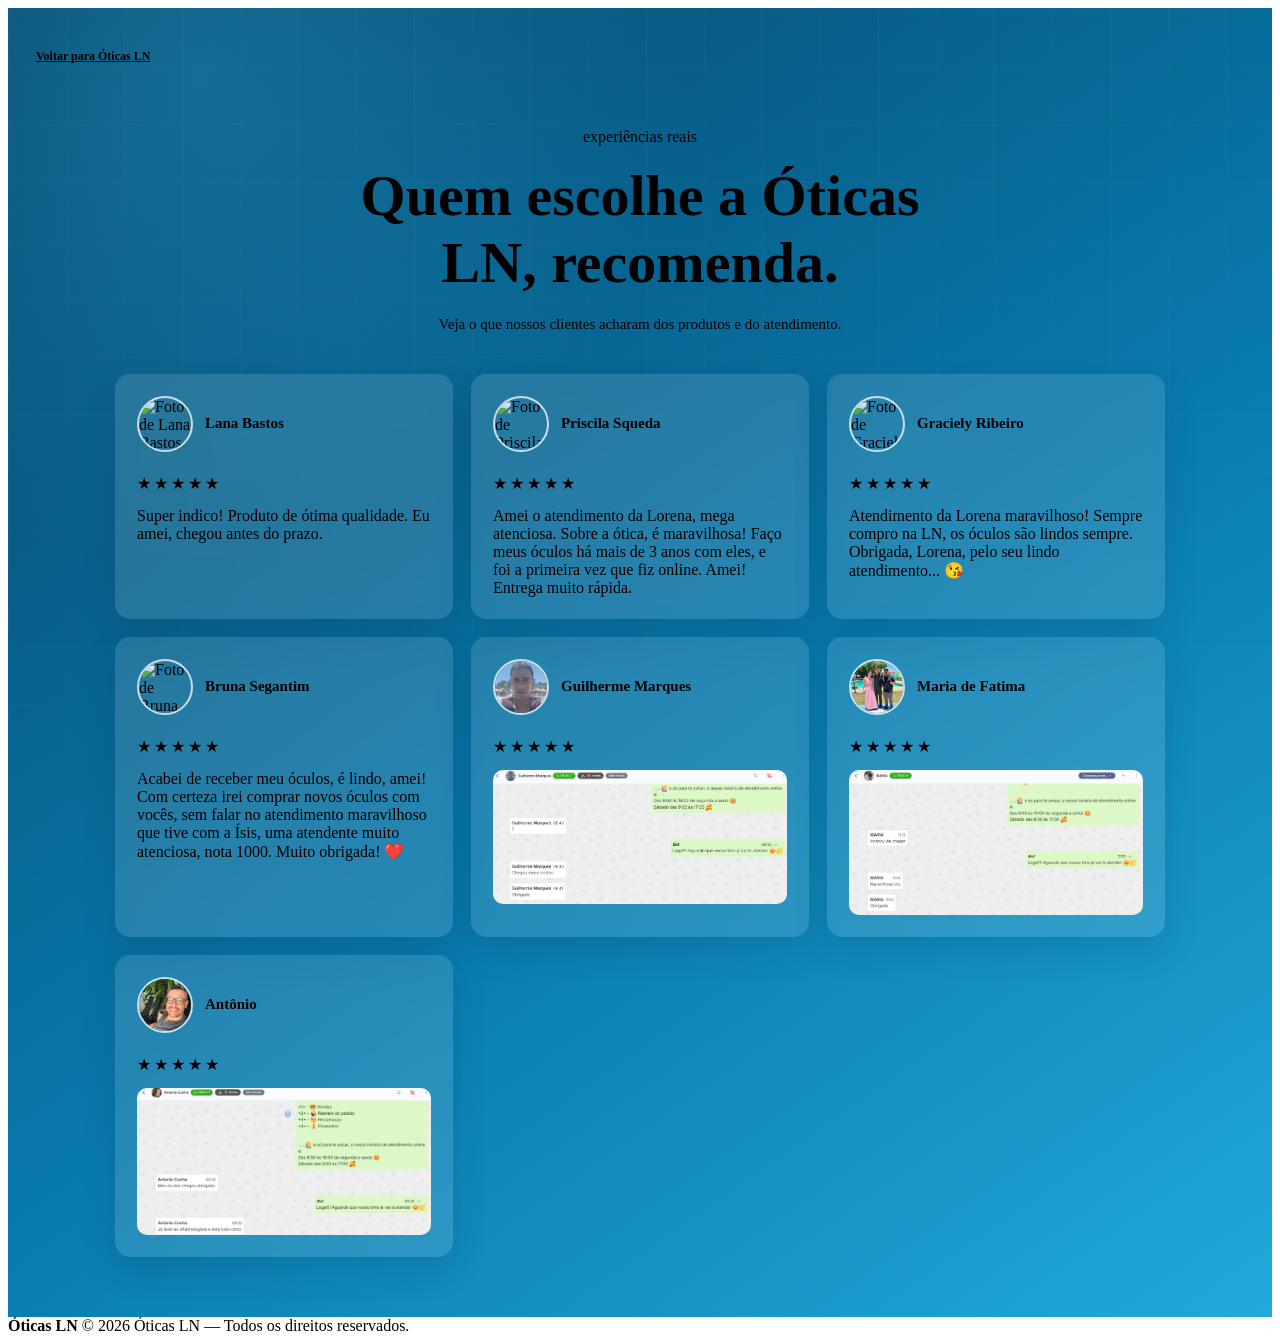
==== avaliacoes.html @ 534706b5 "Atualizacao do site" ====
<!DOCTYPE html>
<html lang="pt-BR">
<head>
  <meta charset="UTF-8">
  <meta name="viewport" content="width=device-width, initial-scale=1.0">
  <meta name="description" content="Avaliações dos clientes da Óticas LN.">
  <title>Avaliações | Óticas LN</title>
  <link rel="preconnect" href="https://fonts.googleapis.com">
  <link rel="preconnect" href="https://fonts.gstatic.com" crossorigin>
  <link href="https://fonts.googleapis.com/css2?family=DM+Sans:wght@400;500;600;700&family=Playfair+Display:ital,wght@0,500;0,600;1,500;1,600&display=swap" rel="stylesheet">
  <link rel="stylesheet" href="style.css">
  <link rel="stylesheet" href="avaliacoes.css">
</head>
<body>
  <main class="reviews-page">
    <a class="back-link" href="index.html">
      <i data-lucide="arrow-left"></i>
      <span>Voltar para Óticas LN</span>
    </a>

    <header class="reviews-header">
      <p class="profile-label">experiências reais</p>
      <h1>Quem escolhe a Óticas LN, recomenda.</h1>
      <p>Veja o que nossos clientes acharam dos produtos e do atendimento.</p>
    </header>

    <section class="reviews-grid" aria-label="Avaliações dos clientes">
      <article class="review-card">
        <div class="review-person">
          <img src="images/1.jpeg" alt="Foto de Lana Bastos" loading="lazy">
          <div>
            <h2>Lana Bastos</h2>
          </div>
        </div>
        <div class="stars" aria-label="5 estrelas">★★★★★</div>
        <p class="review-text">Super indico! Produto de ótima qualidade. Eu amei, chegou antes do prazo.</p>
      </article>

      <article class="review-card">
        <div class="review-person">
          <img src="images/2.jpeg" alt="Foto de Priscila Squeda" loading="lazy">
          <div>
            <h2>Priscila Squeda</h2>
          </div>
        </div>
        <div class="stars" aria-label="5 estrelas">★★★★★</div>
        <p class="review-text">Amei o atendimento da Lorena, mega atenciosa. Sobre a ótica, é maravilhosa! Faço meus óculos há mais de 3 anos com eles, e foi a primeira vez que fiz online. Amei! Entrega muito rápida.</p>
      </article>

      <article class="review-card">
        <div class="review-person">
          <img src="images/3.jpeg" alt="Foto de Graciely Ribeiro" loading="lazy">
          <div>
            <h2>Graciely Ribeiro</h2>
          </div>
        </div>
        <div class="stars" aria-label="5 estrelas">★★★★★</div>
        <p class="review-text">Atendimento da Lorena maravilhoso! Sempre compro na LN, os óculos são lindos sempre. Obrigada, Lorena, pelo seu lindo atendimento... 😘</p>
      </article>

      <article class="review-card">
        <div class="review-person">
          <img src="images/4.jpeg" alt="Foto de Bruna Segantim" loading="lazy">
          <div>
            <h2>Bruna Segantim</h2>
          </div>
        </div>
        <div class="stars" aria-label="5 estrelas">★★★★★</div>
        <p class="review-text">Acabei de receber meu óculos, é lindo, amei! Com certeza irei comprar novos óculos com vocês, sem falar no atendimento maravilhoso que tive com a Ísis, uma atendente muito atenciosa, nota 1000. Muito obrigada! ❤️</p>
      </article>
      <article class="review-card">
        <div class="review-person">
          <img src="images/5.jpeg" alt="Foto de Guilherme Marques" loading="lazy">
          <div>
            <h2>Guilherme Marques</h2>
          </div>
        </div>
        <div class="stars" aria-label="5 estrelas">★★★★★</div>
        <button class="review-image-button" type="button" aria-label="Ampliar mensagem da avaliação de Guilherme Marques">
          <img class="review-image" src="images/img 5 r.jpeg" alt="Mensagem da avaliação de Guilherme Marques" loading="lazy">
        </button>
      </article>

      <article class="review-card">
        <div class="review-person">
          <img src="images/6.jpeg" alt="Foto de Maria de Fátima" loading="lazy">
          <div>
            <h2>Maria de Fatima</h2>
          </div>
        </div>
        <div class="stars" aria-label="5 estrelas">★★★★★</div>
        <button class="review-image-button" type="button" aria-label="Ampliar mensagem da avaliação de Maria de Fatima">
          <img class="review-image" src="images/img 6 r.jpeg" alt="Mensagem da avaliação de Maria de Fatima" loading="lazy">
        </button>
      </article>

      <article class="review-card">
        <div class="review-person">
          <img src="images/7.jpeg" alt="Foto do cliente 7" loading="lazy">
          <div>
            <h2>Antônio</h2>
          </div>
        </div>
        <div class="stars" aria-label="5 estrelas">★★★★★</div>
        <button class="review-image-button" type="button" aria-label="Ampliar mensagem da avaliação de Antônio">
          <img class="review-image" src="images/img 7 r.jpeg" alt="Mensagem da avaliação de Antônio" loading="lazy">
        </button>
      </article>
    </section>
  </main>

  <div class="image-modal" id="image-modal" role="dialog" aria-modal="true" aria-label="Mensagem ampliada" hidden>
    <button class="image-modal-close" type="button" aria-label="Fechar imagem ampliada">&times;</button>
    <img id="modal-image" src="" alt="">
  </div>

  <footer class="site-footer">
    <strong>Óticas LN</strong>
    <span>© <span id="review-year">2026</span> Óticas LN — Todos os direitos reservados.</span>
  </footer>
  <script src="https://unpkg.com/lucide@0.468.0/dist/umd/lucide.js"></script>
  <script>
    document.getElementById('review-year').textContent = new Date().getFullYear();

    const imageModal = document.getElementById('image-modal');
    const modalImage = document.getElementById('modal-image');
    const closeModalButton = imageModal.querySelector('.image-modal-close');

    function closeImageModal() {
      imageModal.hidden = true;
      document.body.classList.remove('modal-open');
    }

    document.querySelectorAll('.review-image-button').forEach((button) => {
      button.addEventListener('click', () => {
        const image = button.querySelector('img');
        modalImage.src = image.src;
        modalImage.alt = image.alt;
        imageModal.hidden = false;
        document.body.classList.add('modal-open');
        closeModalButton.focus();
      });
    });

    closeModalButton.addEventListener('click', closeImageModal);
    imageModal.addEventListener('click', (event) => {
      if (event.target === imageModal) closeImageModal();
    });
    document.addEventListener('keydown', (event) => {
      if (event.key === 'Escape' && !imageModal.hidden) closeImageModal();
    });

    if (window.lucide) window.lucide.createIcons();
  </script>
</body>
</html>
---- avaliacoes.css ----
.reviews-page {
  position:relative;
  min-height:calc(100vh - 88px);
  padding:34px 20px 60px;
  overflow:hidden;
  isolation:isolate;
  background:radial-gradient(circle at 15% 5%,rgba(53,188,237,.28),transparent 30%),linear-gradient(145deg,#06466a 0%,#0879ac 55%,#22a9db 100%)
}
.reviews-page:before {
  position:absolute;
  z-index:-1;
  inset:0;
  opacity:.13;
  background-image:linear-gradient(rgba(255,255,255,.25) 1px,transparent 1px),linear-gradient(90deg,rgba(255,255,255,.25) 1px,transparent 1px);
  background-size:58px 58px;
  content:'';
  mask-image:linear-gradient(to bottom,black,transparent 90%)
}
.back-link {
  display:inline-flex;
  align-items:center;
  gap:8px;
  color:var(--paper-muted);
  font-size:12px;
  font-weight:600;
  transition:color .2s ease,transform .2s ease
}
.back-link:hover,.back-link:focus-visible {
  color:var(--paper);
  outline:none;
  transform:translateX(-3px)
}
.back-link svg {
  width:16px;
  height:16px
}
.reviews-header {
  width:min(100%,740px);
  margin:64px auto 38px;
  text-align:center
}
.reviews-header h1 {
  max-width:650px;
  margin:0 auto;
  font-size:clamp(35px,7vw,58px)
}
.reviews-header p:last-child {
  max-width:460px;
  margin:16px auto 0;
  color:var(--paper-muted);
  font-size:15px;
  line-height:1.6
}
.reviews-grid {
  display:grid;
  grid-template-columns:repeat(3,minmax(0,1fr));
  gap:18px;
  width:min(100%,1050px);
  margin:0 auto
}
.review-card {
  padding:22px;
  border:1px solid var(--line);
  border-radius:15px;
  background:rgba(255,255,255,.12);
  backdrop-filter:blur(10px);
  box-shadow:0 14px 35px rgba(0,35,60,.14)
}
.review-person {
  display:flex;
  align-items:center;
  gap:12px
}
.review-person img {
  width:52px;
  height:52px;
  border:2px solid rgba(255,255,255,.75);
  border-radius:50%;
  object-fit:cover
}
.review-person h2 {
  margin:0;
  font-size:15px
}
.review-person p {
  margin:4px 0 0;
  color:var(--paper-muted);
  font-size:11px
}
.stars {
  margin-top:22px;
  color:var(--sage);
  font-size:16px;
  letter-spacing:3px
}
.review-text {
  margin:14px 0 0;
  color:var(--paper-muted);
  font:italic 16px/1.55 var(--serif)
}
.review-image-button {
  display:block;
  width:100%;
  margin-top:14px;
  padding:0;
  border:0;
  border-radius:10px;
  overflow:hidden;
  cursor:zoom-in;
  background:transparent
}
.review-image-button:focus-visible {
  outline:2px solid var(--paper);
  outline-offset:3px
}
.review-image {
  display:block;
  width:100%;
  max-height:360px;
  object-fit:contain;
  transition:transform .2s ease
}
.review-image-button:hover .review-image {
  transform:scale(1.02)
}
.modal-open {
  overflow:hidden
}
.image-modal[hidden] {
  display:none
}
.image-modal {
  position:fixed;
  z-index:10;
  inset:0;
  display:grid;
  place-items:center;
  padding:24px;
  background:rgba(0,18,30,.82)
}
.image-modal img {
  display:block;
  width:auto;
  max-width:min(100%,900px);
  max-height:calc(100vh - 48px);
  object-fit:contain;
  border-radius:12px;
  box-shadow:0 20px 60px rgba(0,0,0,.35)
}
.image-modal-close {
  position:absolute;
  top:16px;
  right:20px;
  width:40px;
  height:40px;
  border:1px solid rgba(255,255,255,.35);
  border-radius:50%;
  color:var(--paper);
  font-size:28px;
  line-height:1;
  cursor:pointer;
  background:rgba(0,0,0,.2)
}
.image-modal-close:focus-visible {
  outline:2px solid var(--paper);
  outline-offset:3px
}
.new-reviews {
  display:grid;
  grid-template-columns:repeat(3,minmax(0,1fr));
  gap:22px;
  width:min(100%,1120px);
  margin:42px auto 0
}
.new-review-card {
  padding:20px 18px 16px;
  border:1px solid rgba(255,255,255,.22);
  border-radius:22px;
  background:rgba(255,255,255,.08);
  backdrop-filter:blur(8px);
  box-shadow:0 12px 28px rgba(7,40,67,.18)
}
.new-review-card .review-person {
  display:flex;
  align-items:center;
  gap:12px;
  margin-bottom:6px
}
.new-review-card .review-person img {
  width:42px;
  height:42px;
  border:2px solid rgba(255,255,255,.7);
  border-radius:50%;
  object-fit:cover
}
.new-review-card .review-person h2 {
  margin:0;
  font-size:17px;
  line-height:1.2
}
.new-review-card .stars {
  margin-top:18px;
  margin-bottom:16px
}
.message-window {
  display:flex;
  flex-direction:column;
  gap:8px;
  padding:12px 10px;
  border:1px solid rgba(255,255,255,.18);
  border-radius:18px;
  background:rgba(255,255,255,.9);
  box-shadow:inset 0 1px 0 rgba(255,255,255,.7)
}
.message-row {
  display:flex;
  width:100%
}
.message-row span {
  max-width:86%;
  padding:8px 10px;
  border-radius:12px;
  color:#0f2d3c;
  font-size:12px;
  line-height:1.45
}
.message-row.outgoing {
  justify-content:flex-end
}
.message-row.outgoing span {
  background:#dff7d8;
  border-bottom-right-radius:8px
}
.message-row.incoming span {
  background:#eef3ff;
  border-bottom-left-radius:8px
}
@media(max-width:760px) {
  .reviews-page {
    min-height:calc(100vh - 105px)
  }
  .reviews-header {
    margin-top:52px
  }
  .reviews-grid,
  .new-reviews {
    grid-template-columns:1fr;
    max-width:520px
  }
}
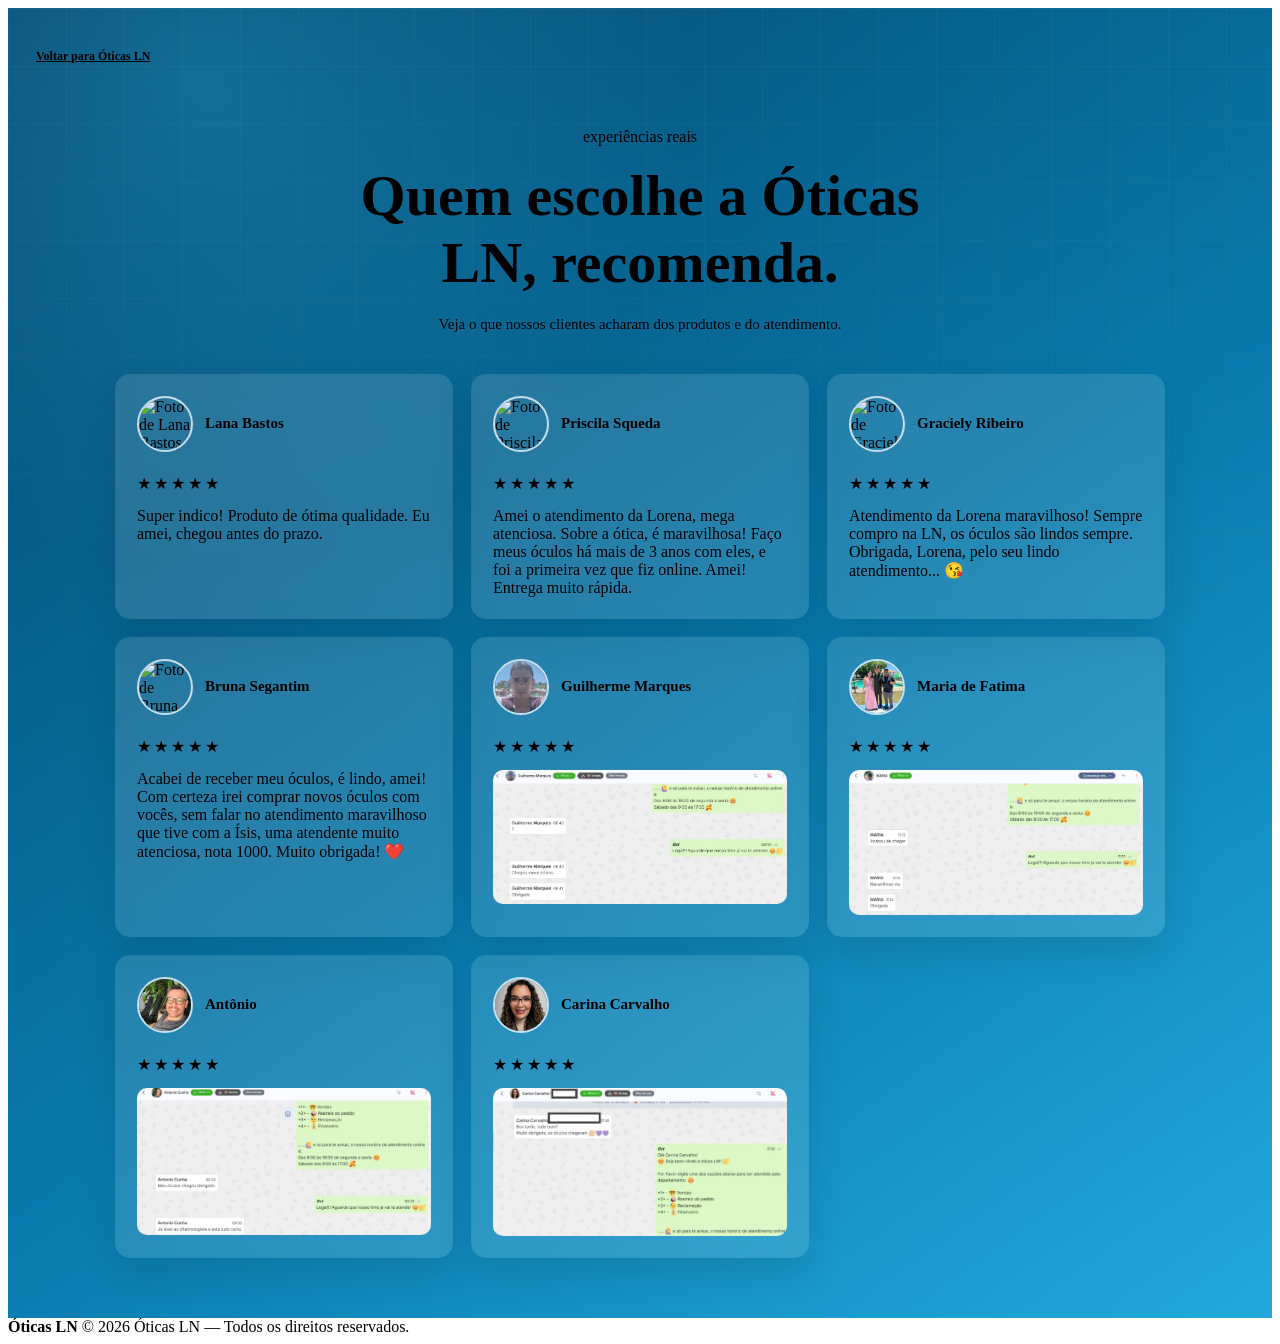
==== commit 7745a6d3: "Atualizacao do site" ====
--- a/avaliacoes.html
+++ b/avaliacoes.html
@@ -106,6 +106,19 @@
           <img class="review-image" src="images/img 7 r.jpeg" alt="Mensagem da avaliação de Antônio" loading="lazy">
         </button>
       </article>
+
+      <article class="review-card">
+        <div class="review-person">
+          <img src="images/8 cliente.jpeg" alt="Foto de Carina Carvalho" loading="lazy">
+          <div>
+            <h2>Carina Carvalho</h2>
+          </div>
+        </div>
+        <div class="stars" aria-label="5 estrelas">★★★★★</div>
+        <button class="review-image-button" type="button" aria-label="Ampliar mensagem da avaliação de Carina Carvalho">
+          <img class="review-image" src="images/8 resposta.jpeg" alt="Mensagem da avaliação de Carina Carvalho" loading="lazy">
+        </button>
+      </article>
     </section>
   </main>
 
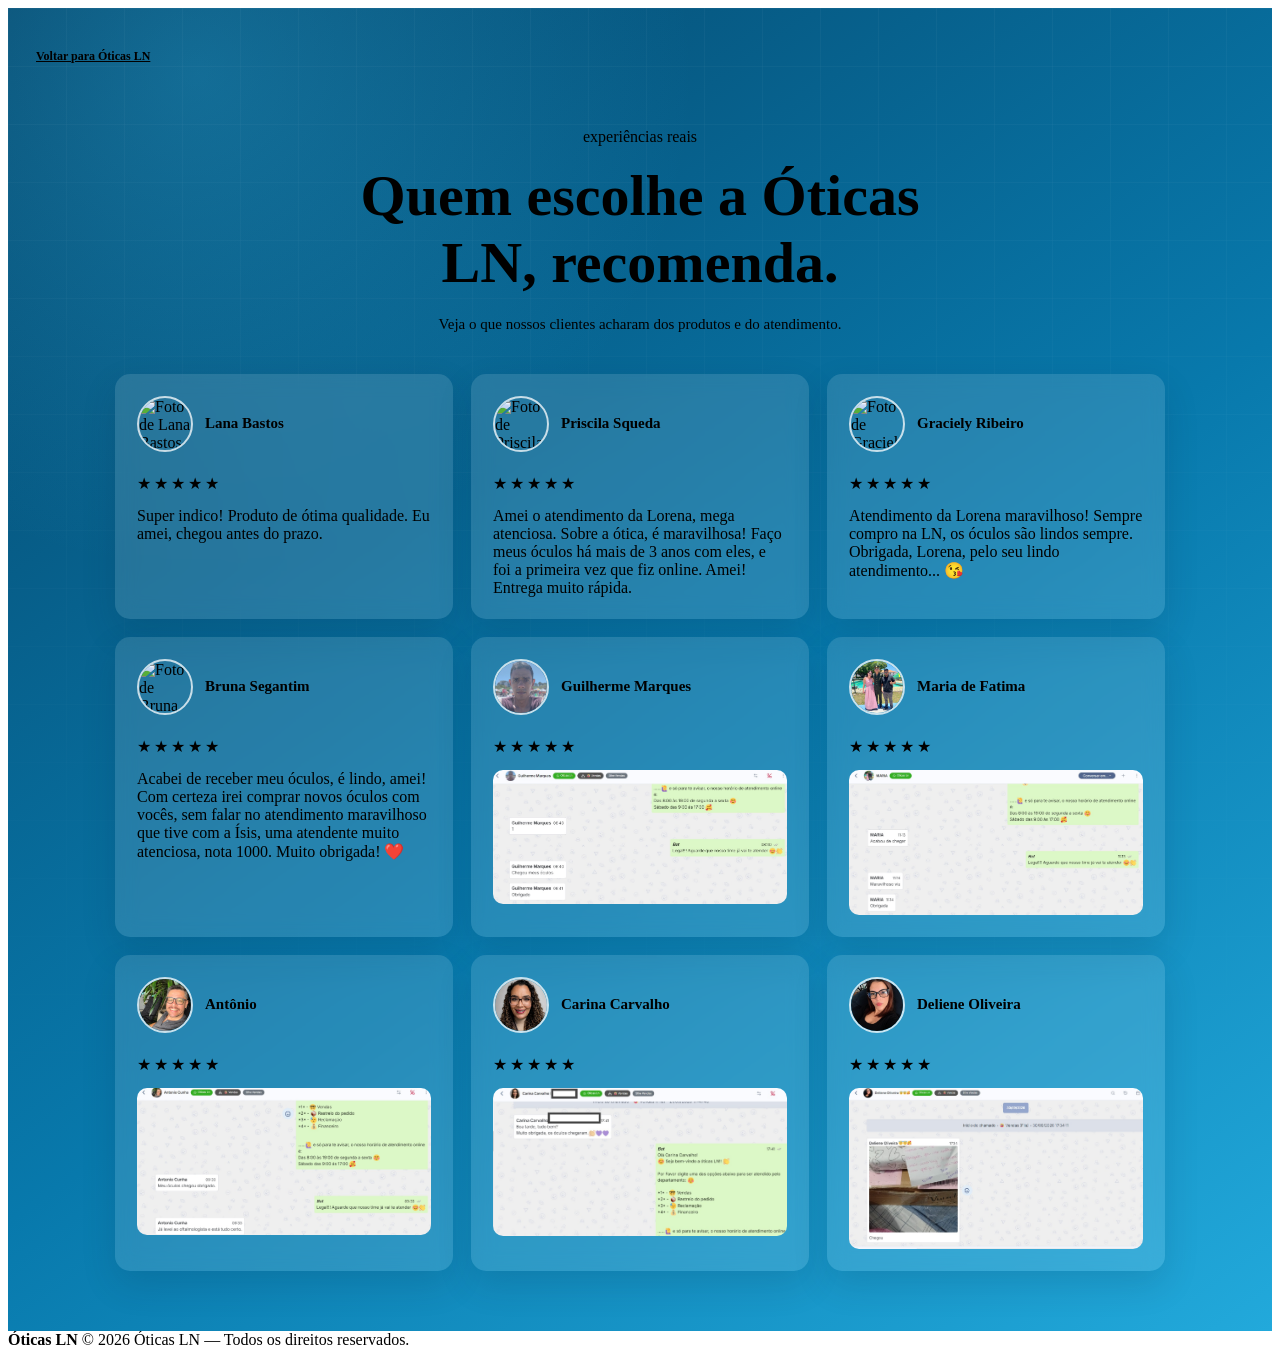
==== commit 15272048: "Atualizacao do site" ====
--- a/avaliacoes.html
+++ b/avaliacoes.html
@@ -109,14 +109,27 @@
 
       <article class="review-card">
         <div class="review-person">
-          <img src="images/8 cliente.jpeg" alt="Foto de Carina Carvalho" loading="lazy">
+          <img src="images/8 cliente.jpeg" alt="Foto de Carina Carvalho" loading="lazy" onerror="this.onerror=null; this.src='images/LUNAI.jpg';">
           <div>
             <h2>Carina Carvalho</h2>
           </div>
         </div>
         <div class="stars" aria-label="5 estrelas">★★★★★</div>
         <button class="review-image-button" type="button" aria-label="Ampliar mensagem da avaliação de Carina Carvalho">
-          <img class="review-image" src="images/8 resposta.jpeg" alt="Mensagem da avaliação de Carina Carvalho" loading="lazy">
+          <img class="review-image" src="images/8 resposta.jpeg" alt="Mensagem da avaliação de Carina Carvalho" loading="lazy" onerror="this.onerror=null; this.src='images/LUNAI.jpg';">
+        </button>
+      </article>
+
+      <article class="review-card">
+        <div class="review-person">
+          <img src="images/9.jpeg" alt="Foto de Deliene Oliveira" loading="lazy">
+          <div>
+            <h2>Deliene Oliveira</h2>
+          </div>
+        </div>
+        <div class="stars" aria-label="5 estrelas">★★★★★</div>
+        <button class="review-image-button" type="button" aria-label="Ampliar mensagem da avaliação de Deliene Oliveira">
+          <img class="review-image" src="images/9 cliente.jpeg" alt="Mensagem da avaliação de Deliene Oliveira" loading="lazy">
         </button>
       </article>
     </section>
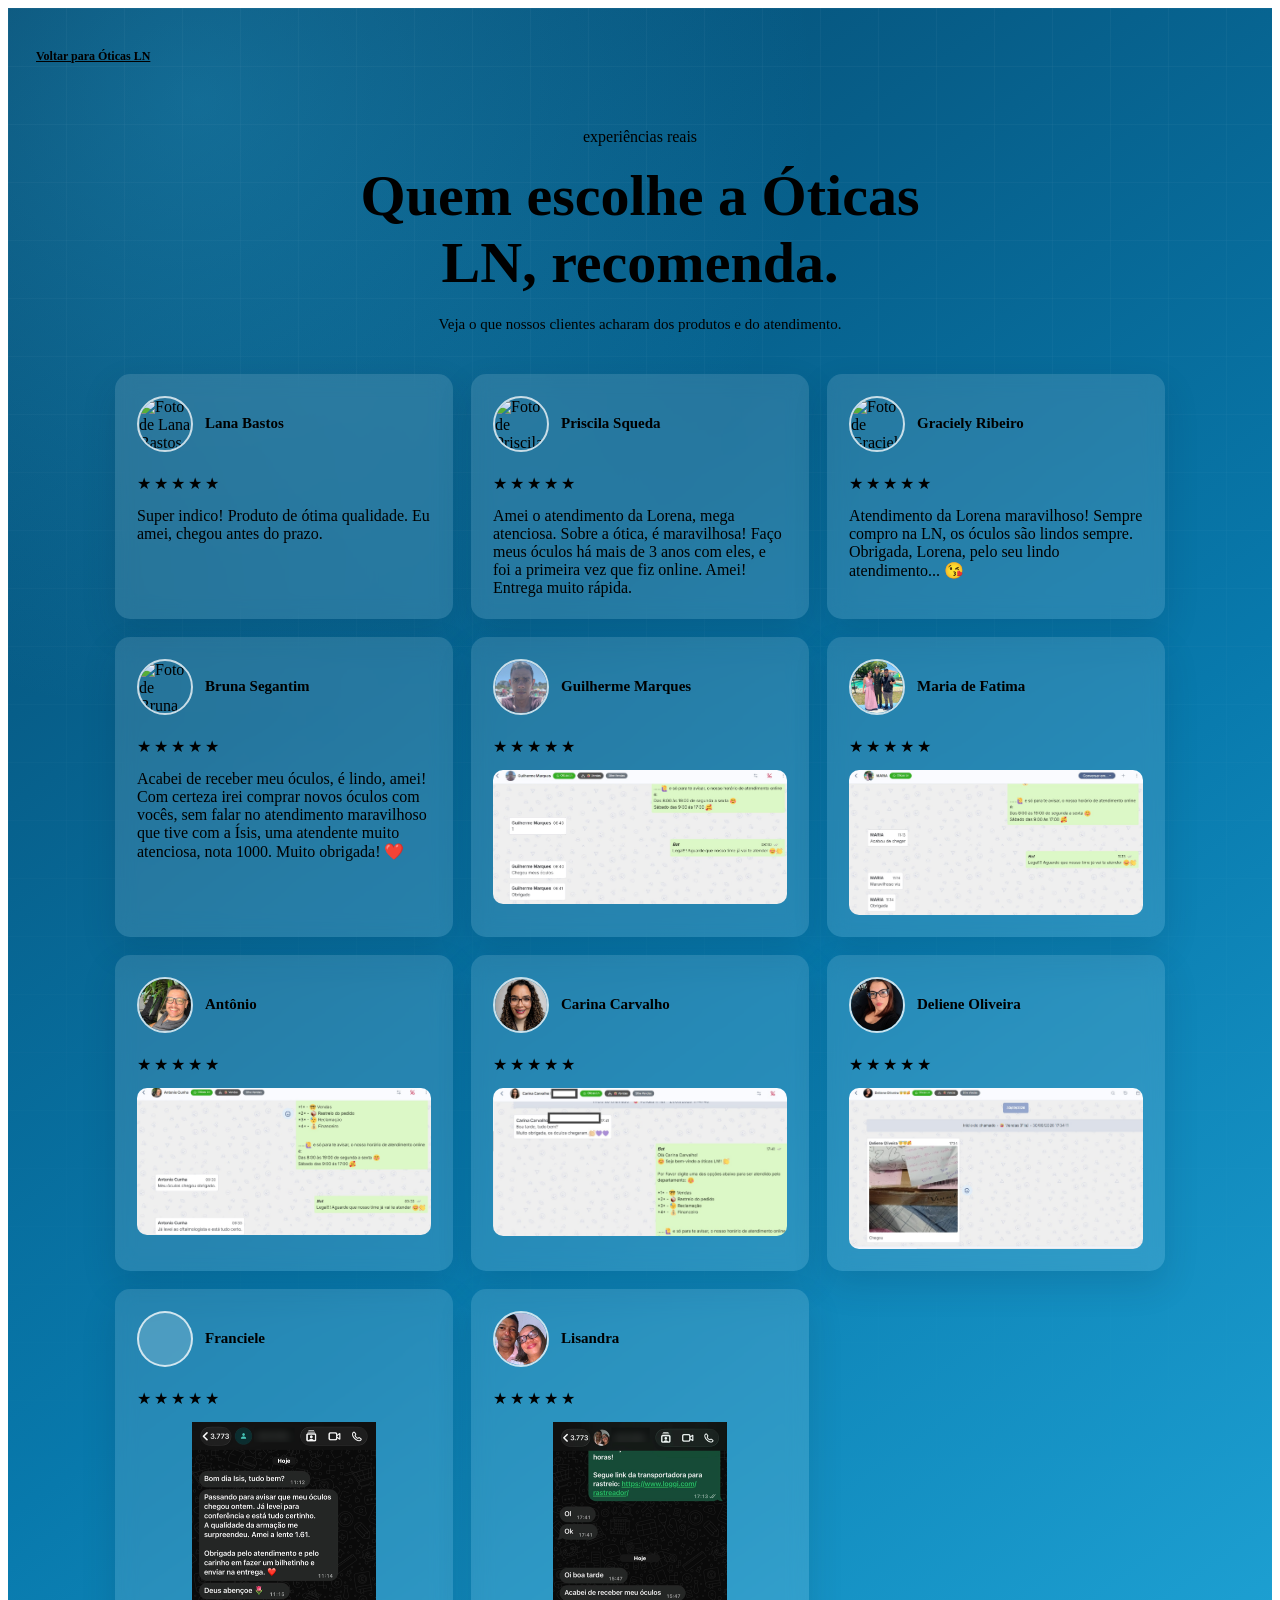
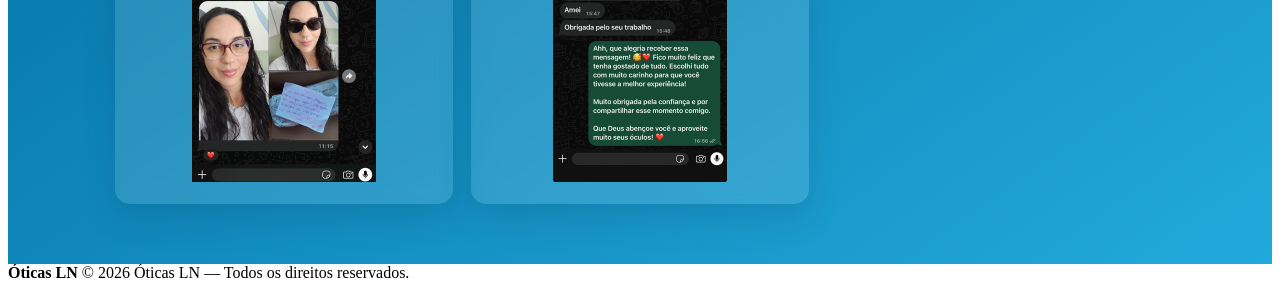
==== commit 7488cc42: "Atualizacao das avaliacoes" ====
--- a/avaliacoes.html
+++ b/avaliacoes.html
@@ -132,6 +132,34 @@
           <img class="review-image" src="images/9 cliente.jpeg" alt="Mensagem da avaliação de Deliene Oliveira" loading="lazy">
         </button>
       </article>
+
+      <article class="review-card">
+        <div class="review-person">
+          <span class="review-avatar-placeholder" aria-hidden="true">
+            <i data-lucide="user-round"></i>
+          </span>
+          <div>
+            <h2>Franciele</h2>
+          </div>
+        </div>
+        <div class="stars" aria-label="5 estrelas">★★★★★</div>
+        <button class="review-image-button" type="button" aria-label="Ampliar mensagem da avaliação de Franciele">
+          <img class="review-image" src="images/Resultado da análise 1.png" alt="Mensagem da avaliação de Franciele" loading="lazy">
+        </button>
+      </article>
+
+      <article class="review-card">
+        <div class="review-person">
+          <img src="images/lisandra.jpeg" alt="Foto de Lisandra" loading="lazy">
+          <div>
+            <h2>Lisandra</h2>
+          </div>
+        </div>
+        <div class="stars" aria-label="5 estrelas">★★★★★</div>
+        <button class="review-image-button" type="button" aria-label="Ampliar mensagem da avaliação de Lisandra">
+          <img class="review-image" src="images/Resultado da análise 2.png" alt="Mensagem da avaliação de Lisandra" loading="lazy">
+        </button>
+      </article>
     </section>
   </main>
 
--- a/avaliacoes.css
+++ b/avaliacoes.css
@@ -77,6 +77,21 @@
   border:2px solid rgba(255,255,255,.75);
   border-radius:50%;
   object-fit:cover
+}
+.review-avatar-placeholder {
+  display:grid;
+  width:52px;
+  height:52px;
+  flex:none;
+  place-items:center;
+  border:2px solid rgba(255,255,255,.75);
+  border-radius:50%;
+  color:var(--paper);
+  background:rgba(255,255,255,.18)
+}
+.review-avatar-placeholder svg {
+  width:27px;
+  height:27px
 }
 .review-person h2 {
   margin:0;
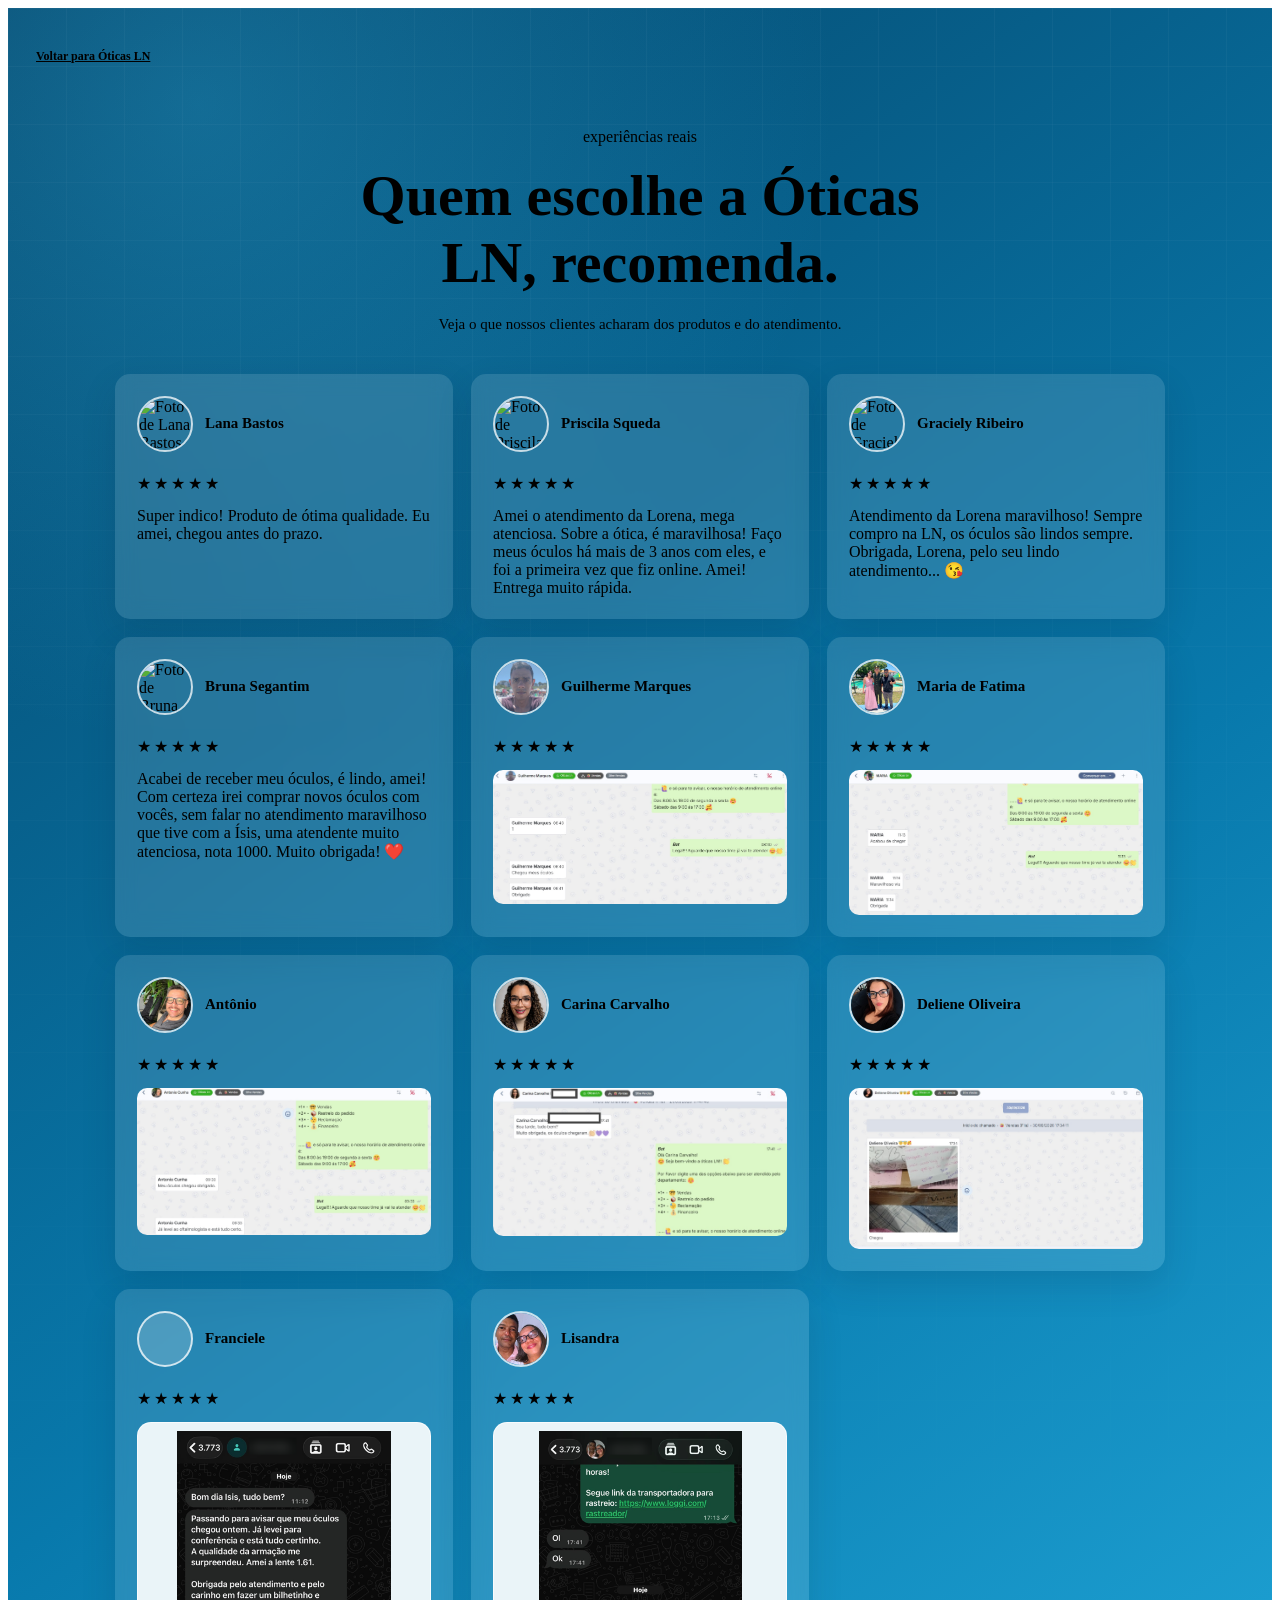
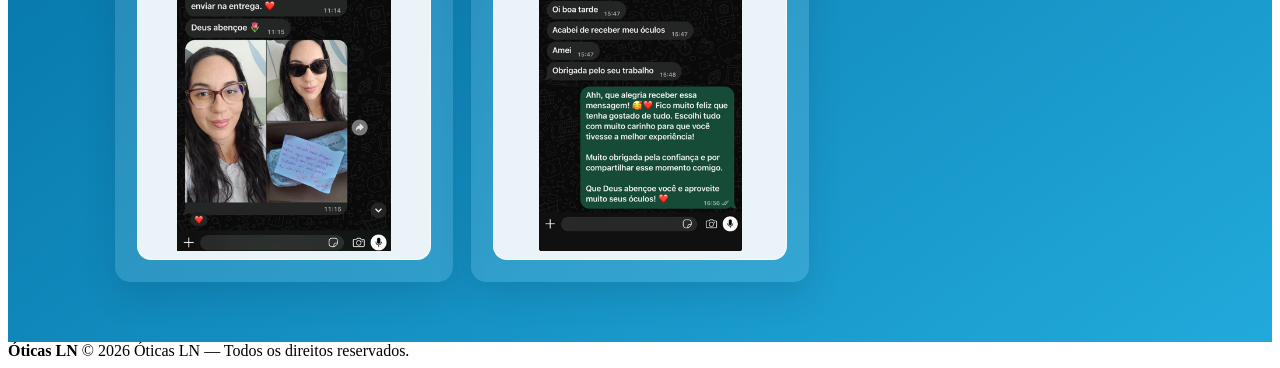
==== commit a3c3afe6: "Atualizacao do site" ====
--- a/avaliacoes.html
+++ b/avaliacoes.html
@@ -143,7 +143,7 @@
           </div>
         </div>
         <div class="stars" aria-label="5 estrelas">★★★★★</div>
-        <button class="review-image-button" type="button" aria-label="Ampliar mensagem da avaliação de Franciele">
+        <button class="review-image-button phone-screenshot" type="button" aria-label="Ampliar mensagem da avaliação de Franciele">
           <img class="review-image" src="images/Resultado da análise 1.png" alt="Mensagem da avaliação de Franciele" loading="lazy">
         </button>
       </article>
@@ -156,7 +156,7 @@
           </div>
         </div>
         <div class="stars" aria-label="5 estrelas">★★★★★</div>
-        <button class="review-image-button" type="button" aria-label="Ampliar mensagem da avaliação de Lisandra">
+        <button class="review-image-button phone-screenshot" type="button" aria-label="Ampliar mensagem da avaliação de Lisandra">
           <img class="review-image" src="images/Resultado da análise 2.png" alt="Mensagem da avaliação de Lisandra" loading="lazy">
         </button>
       </article>
--- a/avaliacoes.css
+++ b/avaliacoes.css
@@ -124,6 +124,12 @@
   cursor:zoom-in;
   background:transparent
 }
+.review-image-button.phone-screenshot {
+  padding:8px;
+  border:1px solid rgba(255,255,255,.7);
+  border-radius:14px;
+  background:#eaf4f8
+}
 .review-image-button:focus-visible {
   outline:2px solid var(--paper);
   outline-offset:3px
@@ -134,6 +140,10 @@
   max-height:360px;
   object-fit:contain;
   transition:transform .2s ease
+}
+.phone-screenshot .review-image {
+  max-height:420px;
+  border-radius:8px
 }
 .review-image-button:hover .review-image {
   transform:scale(1.02)
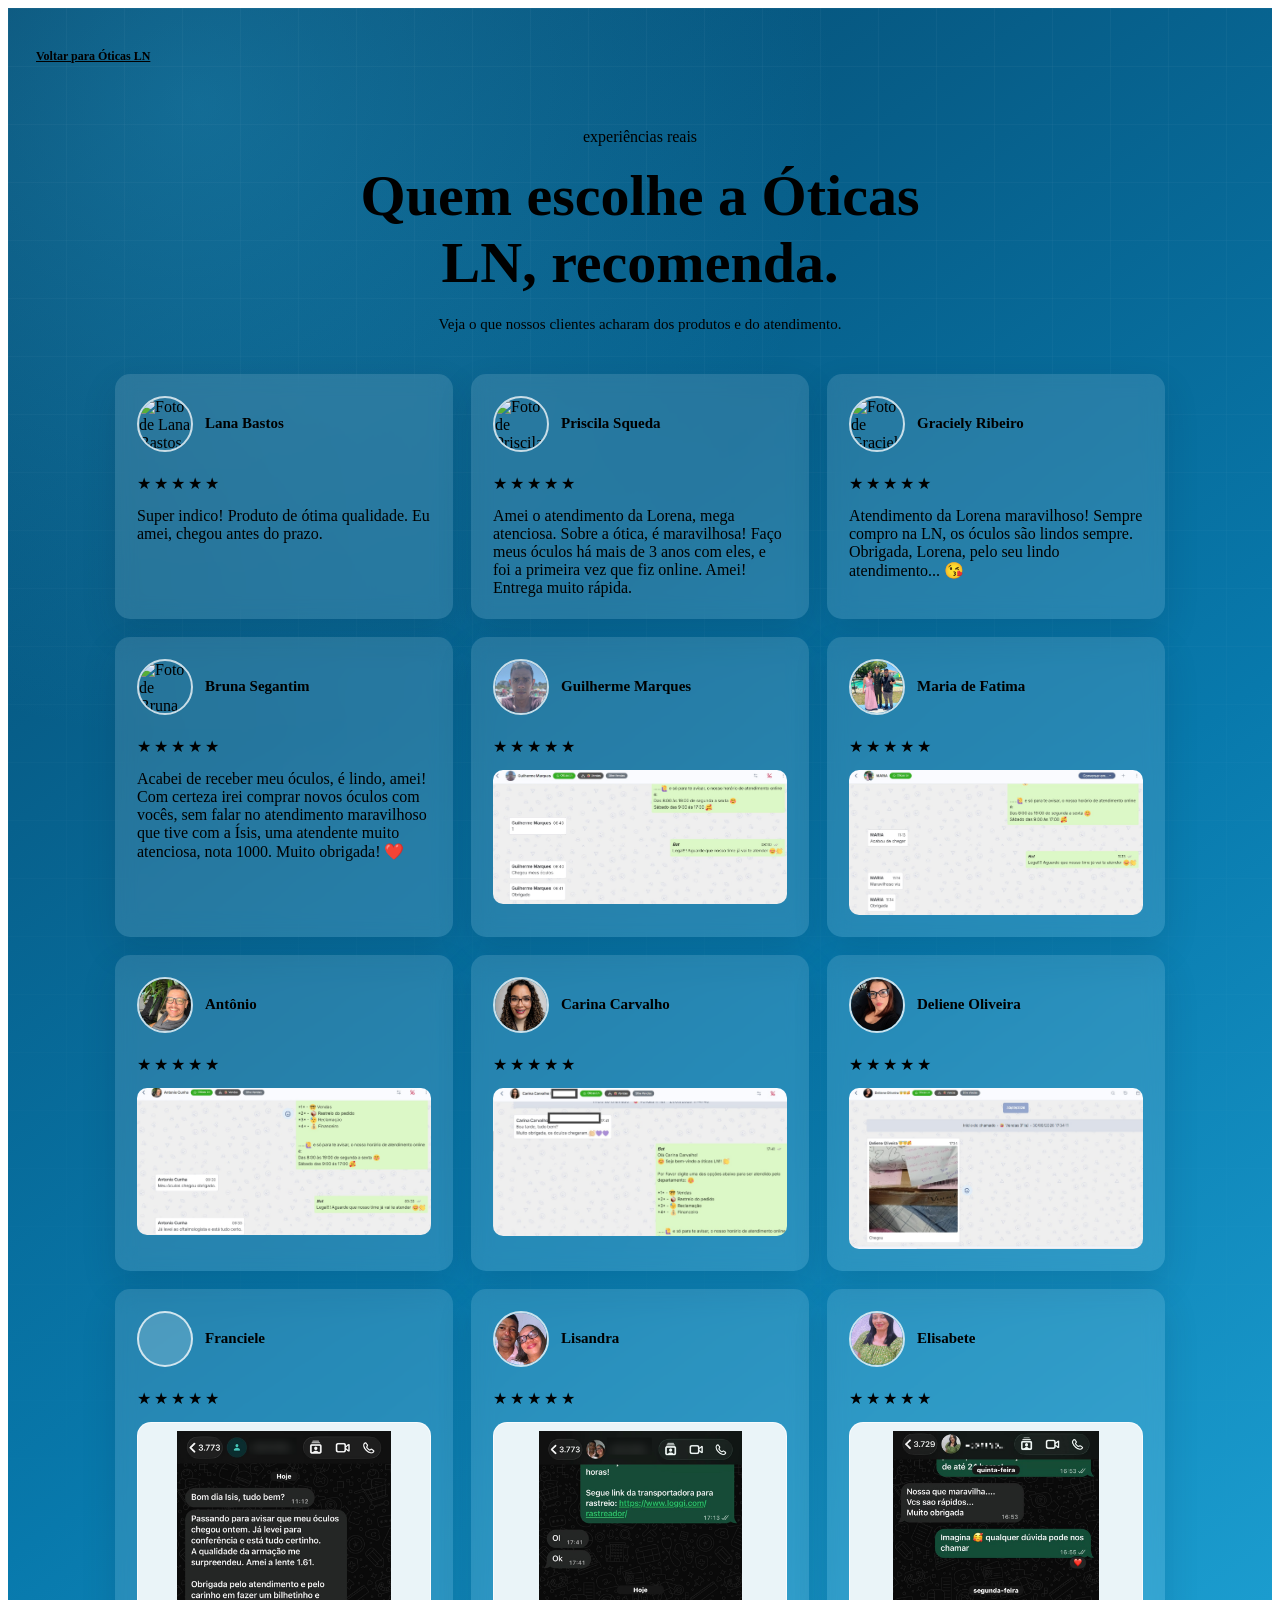
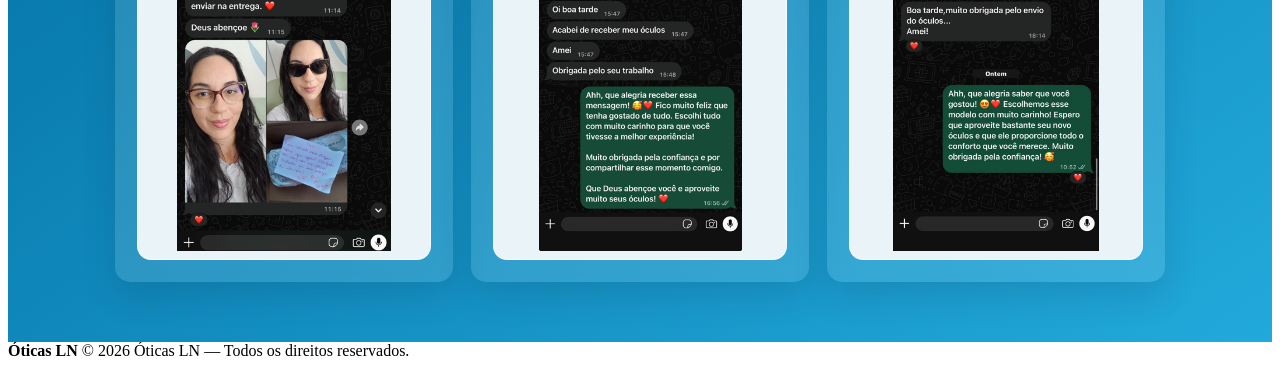
==== commit 4e0c5eb7: "Atualizacao do site" ====
--- a/avaliacoes.html
+++ b/avaliacoes.html
@@ -160,6 +160,19 @@
           <img class="review-image" src="images/Resultado da análise 2.png" alt="Mensagem da avaliação de Lisandra" loading="lazy">
         </button>
       </article>
+
+      <article class="review-card">
+        <div class="review-person">
+          <img src="images/cliente elisa.jpeg" alt="Foto de Elisabete" loading="lazy">
+          <div>
+            <h2>Elisabete</h2>
+          </div>
+        </div>
+        <div class="stars" aria-label="5 estrelas">★★★★★</div>
+        <button class="review-image-button phone-screenshot" type="button" aria-label="Ampliar mensagem da avaliação de Elisabete">
+          <img class="review-image" src="images/avsemia.jpeg" alt="Mensagem da avaliação de Elisabete" loading="lazy">
+        </button>
+      </article>
     </section>
   </main>
 
